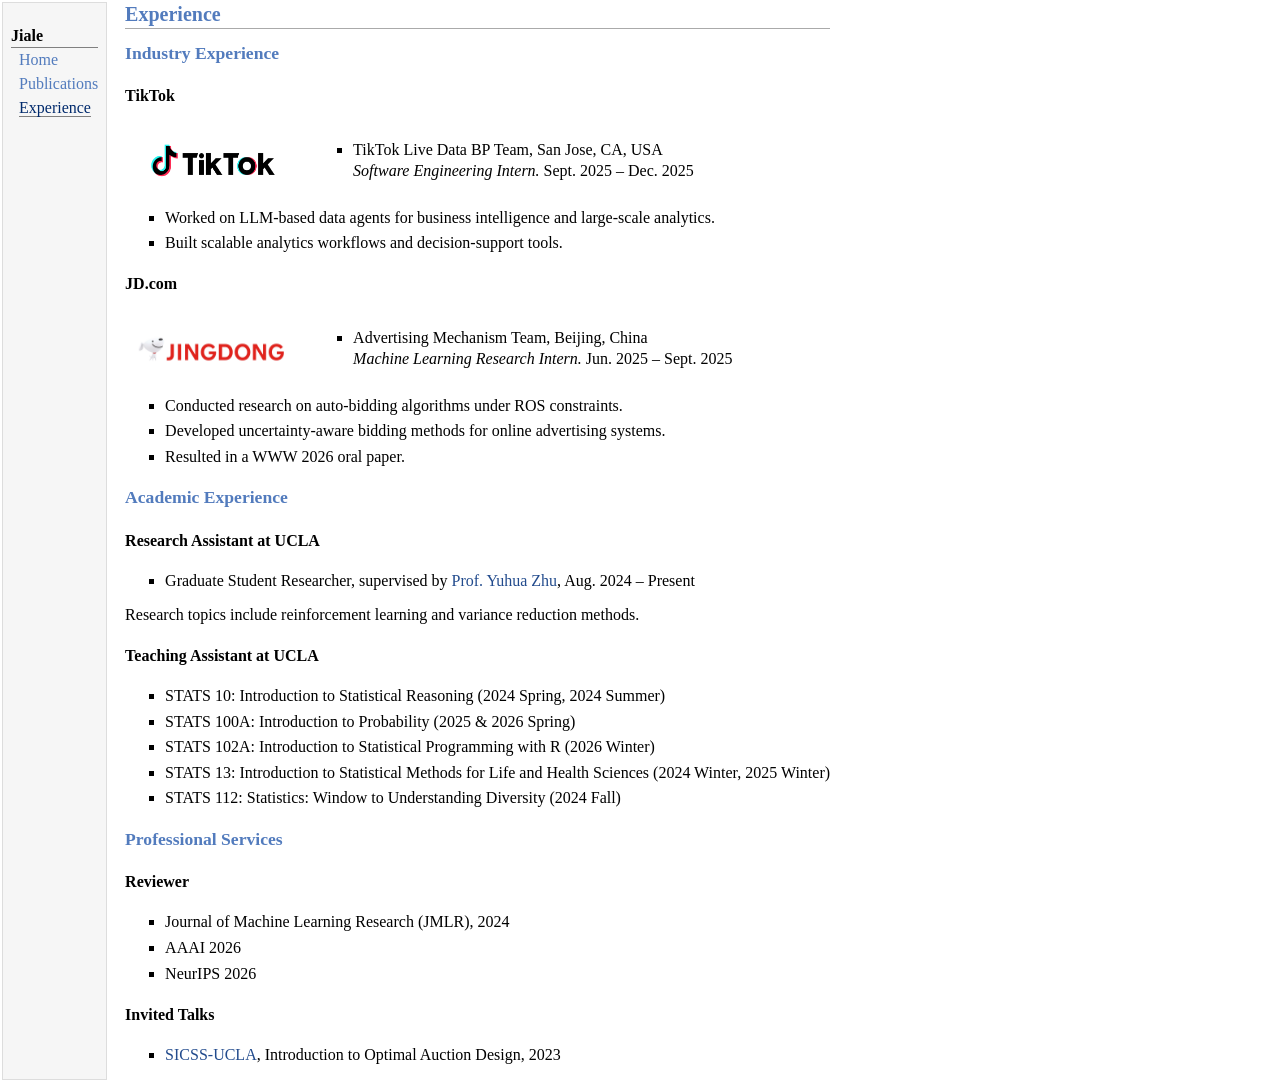
==== experience.html @ 2a2ebdbf "Add files via upload" ====
<!DOCTYPE html PUBLIC "-//W3C//DTD XHTML 1.1//EN"
  "http://www.w3.org/TR/xhtml11/DTD/xhtml11.dtd">
<html xmlns="http://www.w3.org/1999/xhtml" xml:lang="en">
<head>
<meta name="generator" content="jemdoc, see http://jemdoc.jaboc.net/" />
<meta http-equiv="Content-Type" content="text/html;charset=utf-8" />
<link rel="stylesheet" href="jemdoc.css" type="text/css" />
<title></title>
</head>
<body>
<table summary="Table for page layout." id="tlayout">
<tr valign="top">
<td id="layout-menu">
<div class="menu-category">Jiale</div>
<div class="menu-item"><a href="index.html">Home</a></div>
<div class="menu-item"><a href="publication.html">Publications</a></div>
<div class="menu-item"><a href="experience.html" class="current">Experience</a></div>
</td>
<td id="layout-content">
<h2>Experience</h2>
<h3>Industry Experience</h3>
<h4>TikTok</h4>
<table class="imgtable"><tr><td>
<img src="tiktok.jpg" alt="alt text" width="160px" height="70px" />&nbsp;</td>
<td align="left"><ul>
<li><p>TikTok Live Data BP Team, San Jose, CA, USA
<br /> <i>Software Engineering Intern.</i> Sept. 2025 &ndash; Dec. 2025
</p>
</li>
</ul>
</td></tr></table>
<ul>
<li><p>Worked on LLM-based data agents for business intelligence and large-scale analytics.
</p>
</li>
<li><p>Built scalable analytics workflows and decision-support tools.
</p>
</li>
</ul>
<h4>JD.com</h4>
<table class="imgtable"><tr><td>
<img src="jd5.png" alt="alt text" width="160px" height="70px" />&nbsp;</td>
<td align="left"><ul>
<li><p>Advertising Mechanism Team, Beijing, China
<br /> <i>Machine Learning Research Intern.</i> Jun. 2025 &ndash; Sept. 2025
</p>
</li>
</ul>
</td></tr></table>
<ul>
<li><p>Conducted research on auto-bidding algorithms under ROS constraints.
</p>
</li>
<li><p>Developed uncertainty-aware bidding methods for online advertising systems.
</p>
</li>
<li><p>Resulted in a WWW 2026 oral paper.
</p>
</li>
</ul>
<h3>Academic Experience</h3>
<h4>Research Assistant at UCLA</h4>
<ul>
<li><p>Graduate Student Researcher, supervised by <a href="https://www.yuhuazhu.org/" target=&ldquo;blank&rdquo;>Prof. Yuhua Zhu</a>, Aug. 2024 &ndash; Present
</p>
</li>
</ul>
<p>Research topics include reinforcement learning and variance reduction methods.
</p>
<h4>Teaching Assistant at UCLA</h4>
<ul>
<li><p>STATS 10: Introduction to Statistical Reasoning (2024 Spring, 2024 Summer)
</p>
</li>
<li><p>STATS 100A: Introduction to Probability (2025 &amp; 2026 Spring)
</p>
</li>
<li><p>STATS 102A: Introduction to Statistical Programming with R (2026 Winter)
</p>
</li>
<li><p>STATS 13: Introduction to Statistical Methods for Life and Health Sciences (2024 Winter, 2025 Winter)
</p>
</li>
<li><p>STATS 112: Statistics: Window to Understanding Diversity (2024 Fall)
</p>
</li>
</ul>
<h3>Professional Services</h3>
<h4>Reviewer</h4>
<ul>
<li><p>Journal of Machine Learning Research (JMLR), 2024
</p>
</li>
<li><p>AAAI 2026
</p>
</li>
<li><p>NeurIPS 2026
</p>
</li>
</ul>
<h4>Invited Talks</h4>
<ul>
<li><p><a href="https://sicss.io/2023/ucla/" target=&ldquo;blank&rdquo;>SICSS-UCLA</a>, Introduction to Optimal Auction Design, 2023</p>
</li>
</ul>
</td>
</tr>
</table>
</body>
</html>
---- jemdoc.css ----
/* Default css file for jemdoc. */

table#tlayout {
	border: none;
	border-collapse: separate;
	background: white;
}

body {
	background: white;
	font-family: Georgia, serif;
	padding-bottom: 8px;
	margin: 0;
}

#layout-menu {
	background: #f6f6f6;
	border: 1px solid #dddddd;
	padding-top: 0.5em;
	padding-left: 8px;
	padding-right: 8px;
	font-size: 1.0em;
	width: auto;
	white-space: nowrap;
	text-align: left;
	vertical-align: top;
}

#layout-menu td {
	background: #f4f4f4;
	vertical-align: top;
}

#layout-content {
	padding-top: 0.0em;
	padding-left: 1.0em;
	padding-right: 1.0em;
	border: none;
	background: white;
	text-align: left;
	vertical-align: top;
}

#layout-menu a {
	line-height: 1.5em;
	margin-left: 0.5em;
}

tt {
	background: #ffffdd;
}

pre, tt {
	font-size: 90%;
	font-family: monaco, monospace;
}

a, a > tt {
	color: #224b8d;
	text-decoration: none;
}

a:hover {
	border-bottom: 1px gray dotted;
}

#layout-menu a.current:link, #layout-menu a.current:visited {
	color: #022b6d;
	border-bottom: 1px gray solid;
}
#layout-menu a:link, #layout-menu a:visited, #layout-menu a:hover {
	color: #527bbd;
	text-decoration: none;
}
#layout-menu a:hover {
	text-decoration: none;
}

div.menu-category {
	border-bottom: 1px solid gray;
	margin-top: 0.8em;
	padding-top: 0.2em;
	padding-bottom: 0.1em;
	font-weight: bold;
}

div.menu-item {
	padding-left: 16px;
	text-indent: -16px;
}

div#toptitle {
	padding-bottom: 0.2em;
	margin-bottom: 1.5em;
	border-bottom: 3px double gray;
}

/* Reduce space if we begin the page with a title. */
div#toptitle + h2, div#toptitle + h3 {
	margin-top: -0.7em;
}

div#subtitle {
	margin-top: 0.0em;
	margin-bottom: 0.0em;
	padding-top: 0em;
	padding-bottom: 0.1em;
}

em {
	font-style: italic;
}

strong {
	font-weight: bold;
}


h1, h2, h3 {
	color: #527bbd;
	margin-top: 0.7em;
	margin-bottom: 0.3em;
	padding-bottom: 0.2em;
	line-height: 1.0;
	padding-top: 0.5em;
	border-bottom: 1px solid #aaaaaa;
}

h1 {
	font-size: 165%;
}

h2 {
	padding-top: 0.8em;
	font-size: 125%;
}

h2 + h3 {
	padding-top: 0.2em;
}

h3 {
	font-size: 110%;
	border-bottom: none;
}

p {
	margin-top: 0.0em;
	margin-bottom: 0.8em;
	padding: 0;
	line-height: 1.3;
}

pre {
	padding: 0;
	margin: 0;
}

div#footer {
	font-size: small;
	border-top: 1px solid #c0c0c0;
	padding-top: 0.1em;
	margin-top: 4.0em;
	color: #c0c0c0;
}

div#footer a {
	color: #80a0b0;
}

div#footer-text {
	float: left;
	padding-bottom: 8px;
}

ul, ol, dl {
	margin-top: 0.2em;
	padding-top: 0;
	margin-bottom: 0.8em;
}

dt {
	margin-top: 0.5em;
	margin-bottom: 0;
}

dl {
	margin-left: 20px;
}

dd {
	color: #222222;
}

dd > *:first-child {
	margin-top: 0;
}

ul {
	list-style-position: outside;
	list-style-type: square;
}

p + ul, p + ol {
	margin-top: -0.5em;
}

li ul, li ol {
	margin-top: -0.3em;
}

ol {
	list-style-position: outside;
	list-style-type: decimal;
}

li p, dd p {
	margin-bottom: 0.3em;
}


ol ol {
	list-style-type: lower-alpha;
}

ol ol ol {
	list-style-type: lower-roman;
}

p + div.codeblock {
	margin-top: -0.6em;
}

div.codeblock, div.infoblock {
	margin-right: 0%;
	margin-top: 1.2em;
	margin-bottom: 1.3em;
}

div.blocktitle {
	font-weight: bold;
	color: #cd7b62;
	margin-top: 1.2em;
	margin-bottom: 0.1em;
}

div.blockcontent {
	border: 1px solid silver;
	padding: 0.3em 0.5em;
}

div.infoblock > div.blockcontent {
	background: #ffffee;
}

div.blockcontent p + ul, div.blockcontent p + ol {
	margin-top: 0.4em;
}

div.infoblock p {
	margin-bottom: 0em;
}

div.infoblock li p, div.infoblock dd p {
	margin-bottom: 0.5em;
}

div.infoblock p + p {
	margin-top: 0.8em;
}

div.codeblock > div.blockcontent {
	background: #f6f6f6;
}

span.pycommand {
	color: #000070;
}

span.statement {
	color: #008800;
}
span.builtin {
	color: #000088;
}
span.special {
	color: #990000;
}
span.operator {
	color: #880000;
}
span.error {
	color: #aa0000;
}
span.comment, span.comment > *, span.string, span.string > * {
	color: #606060;
}

@media print {
	#layout-menu {
		display: none;
	}

}

#fwtitle {
	margin: 2px;
}

#fwtitle #toptitle {
	padding-left: 0.5em;
	margin-bottom: 0.5em;
}

#layout-content h1:first-child, #layout-content h2:first-child, #layout-content h3:first-child {
	margin-top: -0.7em;
}

div#toptitle h1, #layout-content div#toptitle h1 {
	margin-bottom: 0.0em;
	padding-bottom: 0.1em;
	padding-top: 0;
	margin-top: 0.5em;
	border-bottom: none;
}

img.eq {
	padding: 0;
	padding-left: 0.1em;
	padding-right: 0.1em;
	margin: 0;
}

img.eqwl {
	padding-left: 2em;
	padding-top: 0.6em;
	padding-bottom: 0.2em;
	margin: 0;
}

table {
	border: 2px solid black;
	border-collapse: collapse;
}

td {
	padding: 2px;
	padding-left: 0.5em;
	padding-right: 0.5em;
	text-align: center;
	border: 1px solid gray;
}

table + table {
	margin-top: 1em;
}

tr.heading {
	font-weight: bold;
	border-bottom: 2px solid black;
}

img {
	border: none;
}

table.imgtable, table.imgtable td {
	border: none;
	text-align: left;
}

/* ----- Custom text color classes ----- */
.redtext {
	color: #d62828;   /* 深红色 */
}

.bluetext {
	color: #1d4ed8;   /* 蓝色 */
}

.greentext {
	color: #15803d;   /* 绿色 */
}

.graytext {
	color: #6b7280;   /* 灰色 */
}

.orangetext {
	color: #f97316;   /* 橙色 */
}

.darkbluetext {
    color: #0066cc;  /* 深蓝色 */
}


.highlight {
	background-color: #fff3cd;
	color: #856404;
	padding: 0 4px;
	border-radius: 3px;
}

/* --- Custom text colors --- */
.redtext { color: #d62828; }
.statement { color: #008800; } /* already exists, but keep for testing */
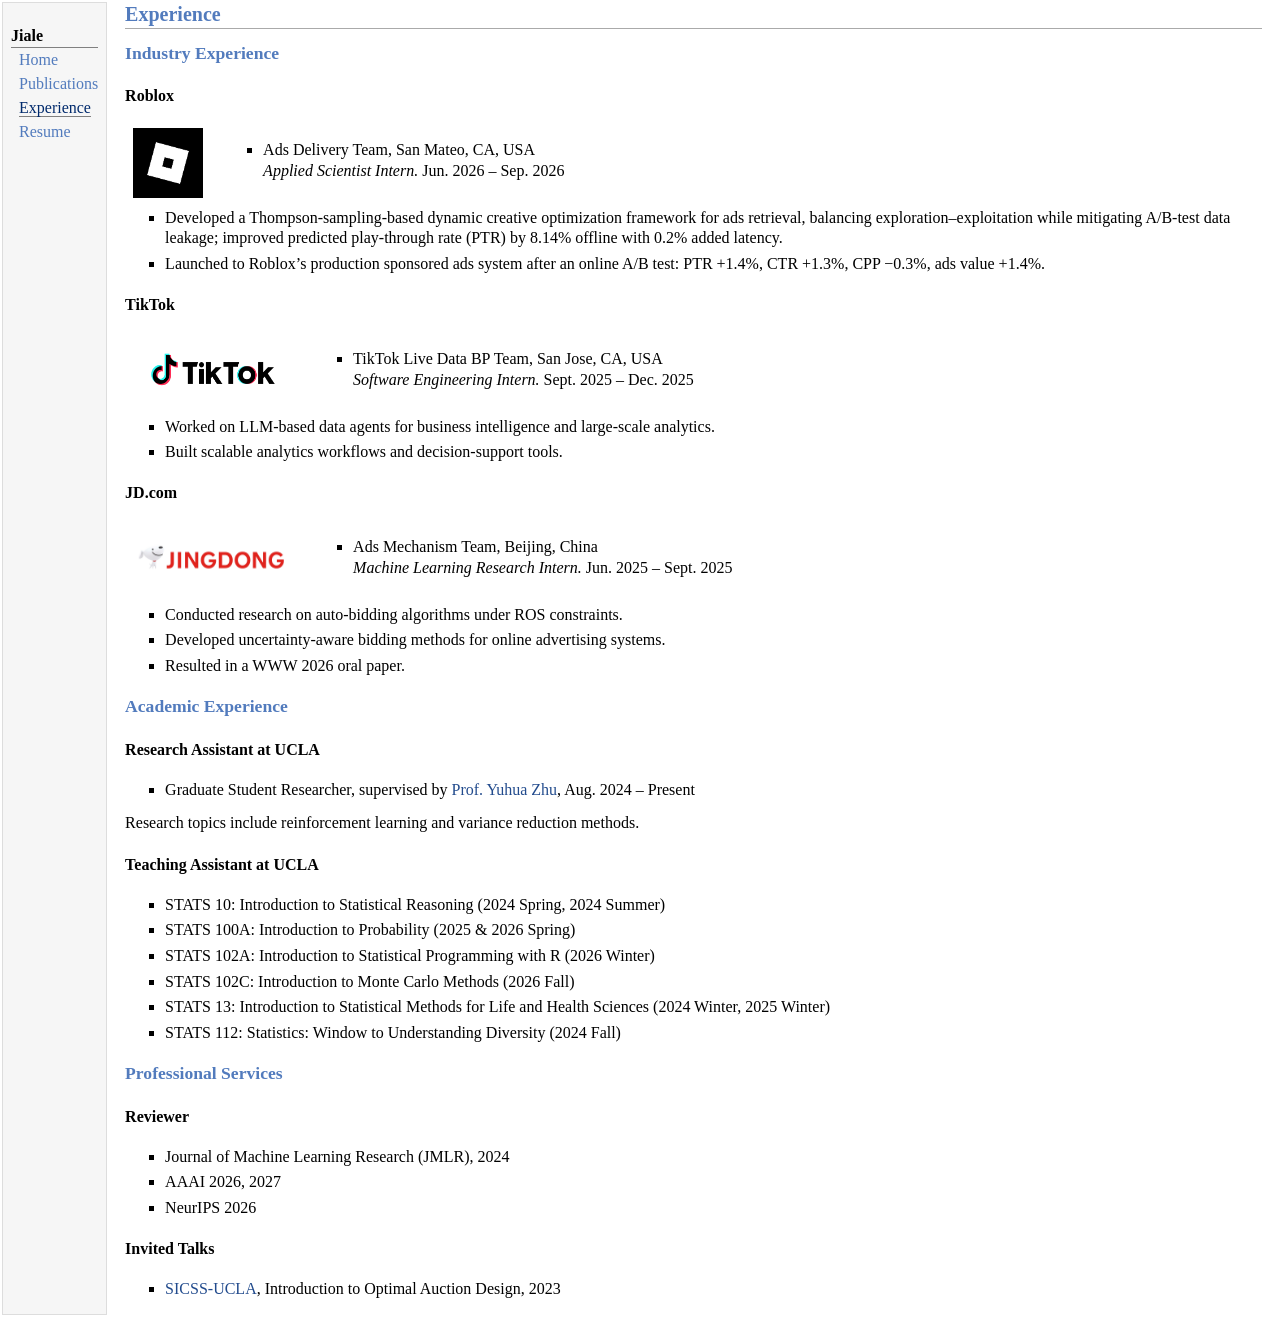
==== commit 28dc8848: "Add files via upload" ====
--- a/experience.html
+++ b/experience.html
@@ -15,10 +15,30 @@
 <div class="menu-item"><a href="index.html">Home</a></div>
 <div class="menu-item"><a href="publication.html">Publications</a></div>
 <div class="menu-item"><a href="experience.html" class="current">Experience</a></div>
+<div class="menu-item"><a href="Resume.pdf">Resume</a></div>
 </td>
 <td id="layout-content">
 <h2>Experience</h2>
 <h3>Industry Experience</h3>
+<h4>Roblox</h4>
+<table class="imgtable"><tr><td>
+<img src="Roblox.jpg" alt="alt text" width="70px" height="70px" />&nbsp;</td>
+<td align="left"><ul>
+<li><p>Ads Delivery Team, San Mateo, CA, USA
+<br /> <i>Applied Scientist Intern.</i> Jun. 2026 &ndash; Sep. 2026
+</p>
+</li>
+</ul>
+</td></tr></table>
+<ul>
+<li><p>Developed a Thompson‑sampling‑based dynamic creative optimization framework for ads retrieval, balancing exploration–exploitation while
+mitigating A/B‑test data leakage; improved predicted play‑through rate (PTR) by 8.14% offline with 0.2% added latency.
+</p>
+</li>
+<li><p>Launched to Roblox’s production sponsored ads system after an online A/B test: PTR +1.4%, CTR +1.3%, CPP −0.3%, ads value +1.4%.
+</p>
+</li>
+</ul>
 <h4>TikTok</h4>
 <table class="imgtable"><tr><td>
 <img src="tiktok.jpg" alt="alt text" width="160px" height="70px" />&nbsp;</td>
@@ -41,7 +61,7 @@
 <table class="imgtable"><tr><td>
 <img src="jd5.png" alt="alt text" width="160px" height="70px" />&nbsp;</td>
 <td align="left"><ul>
-<li><p>Advertising Mechanism Team, Beijing, China
+<li><p>Ads Mechanism Team, Beijing, China
 <br /> <i>Machine Learning Research Intern.</i> Jun. 2025 &ndash; Sept. 2025
 </p>
 </li>
@@ -78,6 +98,9 @@
 <li><p>STATS 102A: Introduction to Statistical Programming with R (2026 Winter)
 </p>
 </li>
+<li><p>STATS 102C: Introduction to Monte Carlo Methods (2026 Fall)
+</p>
+</li>
 <li><p>STATS 13: Introduction to Statistical Methods for Life and Health Sciences (2024 Winter, 2025 Winter)
 </p>
 </li>
@@ -91,7 +114,7 @@
 <li><p>Journal of Machine Learning Research (JMLR), 2024
 </p>
 </li>
-<li><p>AAAI 2026
+<li><p>AAAI 2026, 2027
 </p>
 </li>
 <li><p>NeurIPS 2026
